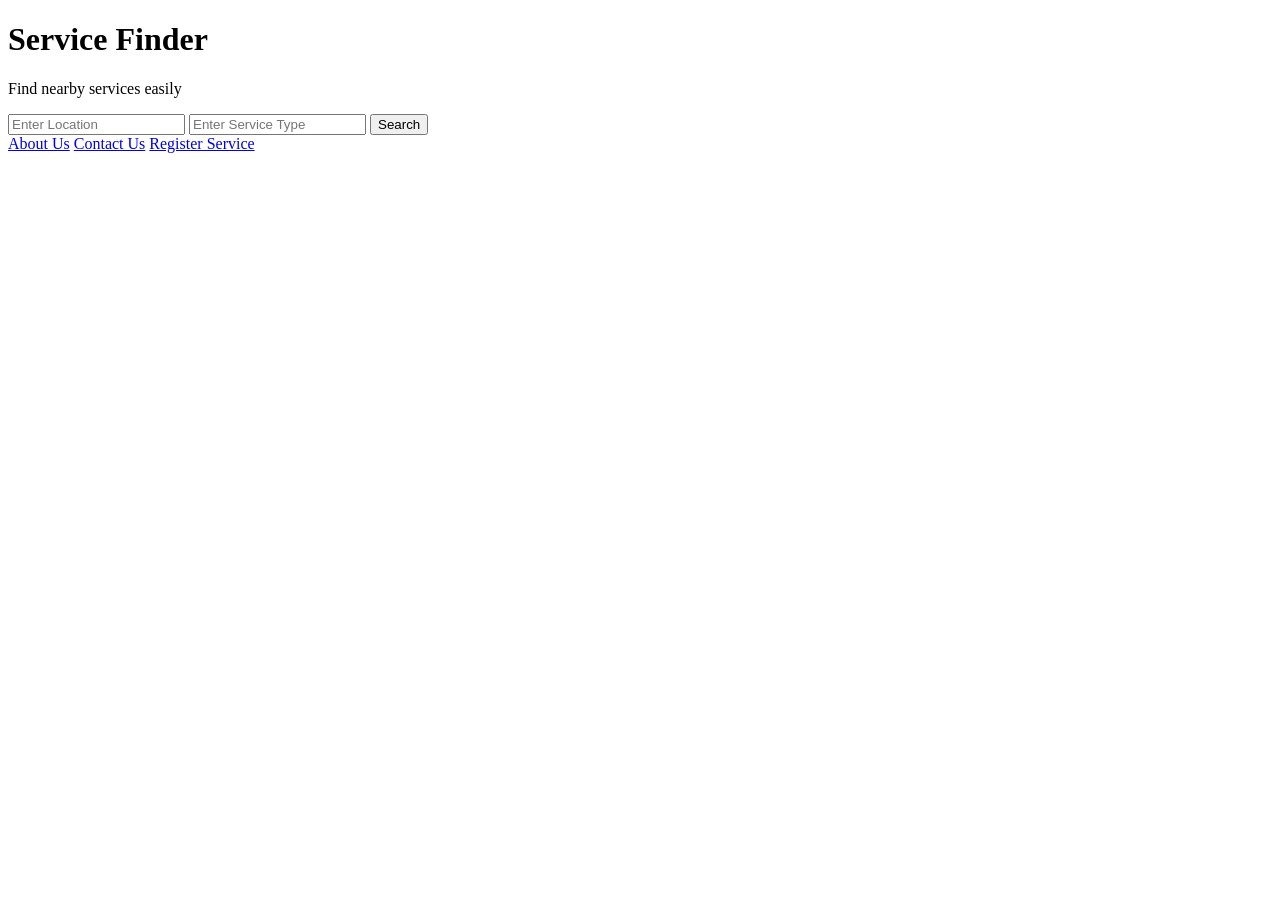
==== templates/01_index.html @ 92a803d2 "Added pages and connected Flask routes" ====
<!DOCTYPE html>
<html>
<head>
    <title>Service Finder</title>
    <link rel="stylesheet" href="{{ url_for('static', filename='css/style.css') }}">
</head>

<body>

    <div class="container">
        <h1>Service Finder</h1>
        <p>Find nearby services easily</p>

        <form>
            <input type="text" placeholder="Enter Location">
            <input type="text" placeholder="Enter Service Type">
            <button type="submit">Search</button>
        </form>
    </div>

    <footer class="footer">
        <a href="/about">About Us</a>
        <a href="/contact">Contact Us</a>
        <a href="/register">Register Service</a>
    </footer>

</body>
</html>
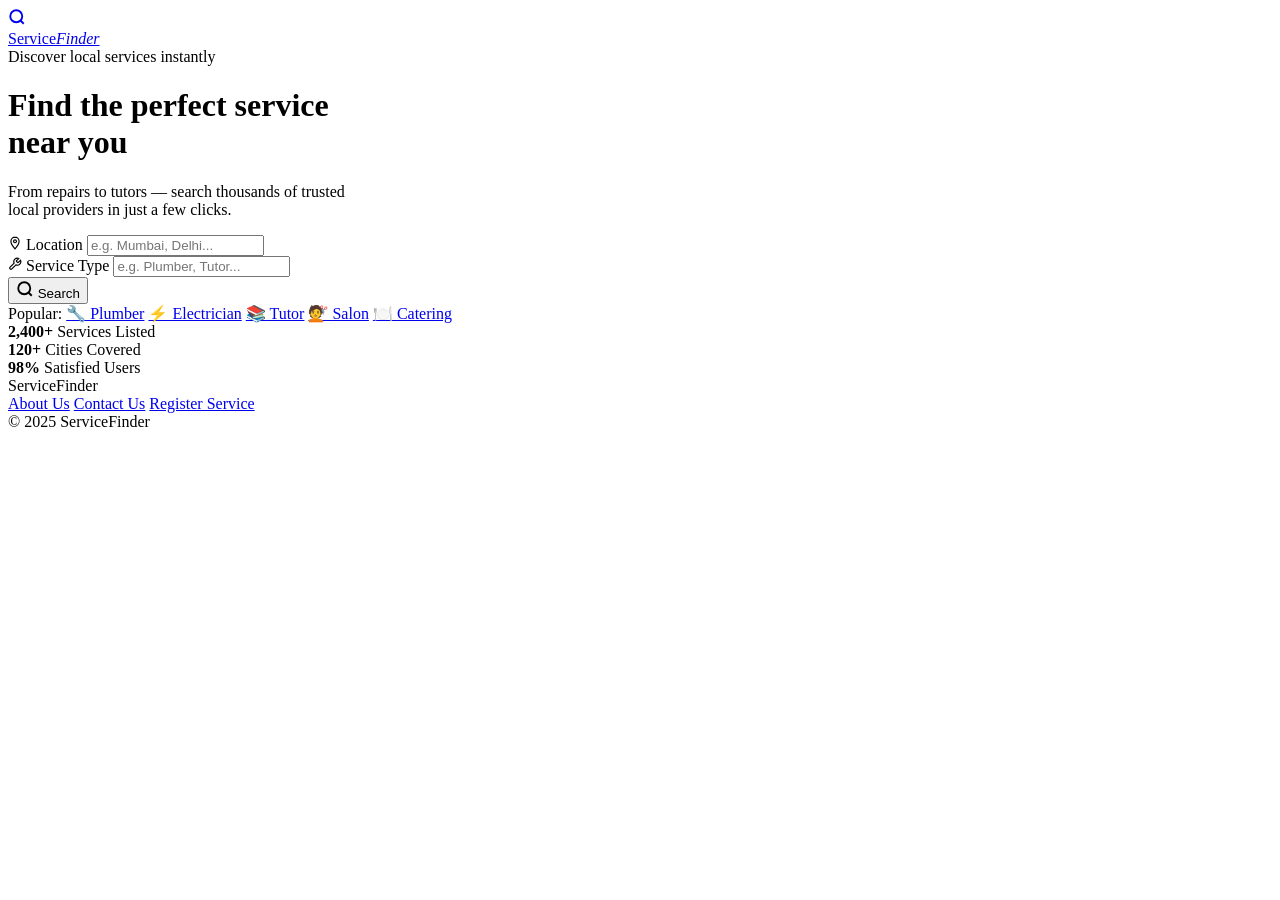
==== commit a66d7b33: "front page updated by rohit" ====
--- a/templates/01_index.html
+++ b/templates/01_index.html
@@ -1,27 +1,130 @@
 <!DOCTYPE html>
-<html>
+<html lang="en">
 <head>
+    <meta charset="UTF-8">
+    <meta name="viewport" content="width=device-width, initial-scale=1.0">
     <title>Service Finder</title>
-    <link rel="stylesheet" href="{{ url_for('static', filename='css/style.css') }}">
+    <link href="https://fonts.googleapis.com/css2?family=Fraunces:wght@700;900&family=Plus+Jakarta+Sans:wght@400;500;600&display=swap" rel="stylesheet">
+   <link rel="stylesheet" href="{{ url_for('static', filename='css/style.css') }}">
 </head>
-
 <body>
 
-    <div class="container">
-        <h1>Service Finder</h1>
-        <p>Find nearby services easily</p>
+    <!-- BACKGROUND BLOBS -->
+    <div class="blob blob-1"></div>
+    <div class="blob blob-2"></div>
+    <div class="blob blob-3"></div>
 
-        <form>
-            <input type="text" placeholder="Enter Location">
-            <input type="text" placeholder="Enter Service Type">
-            <button type="submit">Search</button>
-        </form>
-    </div>
+    <!-- HEADER: logo only, no nav links -->
+    <header>
+        <a href="/" class="logo">
+            <div class="logo-mark">
+                <svg width="18" height="18" fill="none" stroke="currentColor" stroke-width="2.5" viewBox="0 0 24 24">
+                    <circle cx="11" cy="11" r="8"/>
+                    <path d="m21 21-4.35-4.35"/>
+                </svg>
+            </div>
+            <span>Service<em>Finder</em></span>
+        </a>
+    </header>
 
+    <!-- HERO SECTION -->
+    <main>
+        <div class="hero">
+
+            <div class="badge">
+                <span class="badge-dot"></span>
+                Discover local services instantly
+            </div>
+
+            <h1>Find the <span class="highlight">perfect service</span><br>near you</h1>
+
+            <p class="tagline">
+                From repairs to tutors — search thousands of trusted<br>
+                local providers in just a few clicks.
+            </p>
+
+            <!-- SEARCH CARD -->
+            <div class="search-card">
+                <form action="/search" method="GET">
+                    <div class="search-fields">
+
+                        <div class="field-group">
+                            <label for="location">
+                                <svg width="14" height="14" fill="none" stroke="currentColor" stroke-width="2" viewBox="0 0 24 24">
+                                    <path d="M12 2C8.13 2 5 5.13 5 9c0 5.25 7 13 7 13s7-7.75 7-13c0-3.87-3.13-7-7-7z"/>
+                                    <circle cx="12" cy="9" r="2.5"/>
+                                </svg>
+                                Location
+                            </label>
+                            <input type="text" id="location" name="location" placeholder="e.g. Mumbai, Delhi..." required>
+                        </div>
+
+                        <div class="divider-line"></div>
+
+                        <div class="field-group">
+                            <label for="service">
+                                <svg width="14" height="14" fill="none" stroke="currentColor" stroke-width="2" viewBox="0 0 24 24">
+                                    <path d="M14.7 6.3a1 1 0 000 1.4l1.6 1.6a1 1 0 001.4 0l3.77-3.77a6 6 0 01-7.94 7.94l-6.91 6.91a2.12 2.12 0 01-3-3l6.91-6.91a6 6 0 017.94-7.94l-3.76 3.76z"/>
+                                </svg>
+                                Service Type
+                            </label>
+                            <input type="text" id="service" name="service" placeholder="e.g. Plumber, Tutor..." required>
+                        </div>
+
+                        <button type="submit" class="search-btn">
+                            <svg width="18" height="18" fill="none" stroke="currentColor" stroke-width="2.5" viewBox="0 0 24 24">
+                                <circle cx="11" cy="11" r="8"/>
+                                <path d="m21 21-4.35-4.35"/>
+                            </svg>
+                            Search
+                        </button>
+
+                    </div>
+                </form>
+
+                <!-- QUICK TAGS -->
+                <div class="quick-tags">
+                    <span class="qt-label">Popular:</span>
+                    <a href="/search?service=Plumber" class="tag">🔧 Plumber</a>
+                    <a href="/search?service=Electrician" class="tag">⚡ Electrician</a>
+                    <a href="/search?service=Tutor" class="tag">📚 Tutor</a>
+                    <a href="/search?service=Salon" class="tag">💇 Salon</a>
+                    <a href="/search?service=Catering" class="tag">🍽️ Catering</a>
+                </div>
+            </div>
+
+            <!-- STATS ROW -->
+            <div class="stats">
+                <div class="stat">
+                    <strong>2,400+</strong>
+                    <span>Services Listed</span>
+                </div>
+                <div class="stat-sep"></div>
+                <div class="stat">
+                    <strong>120+</strong>
+                    <span>Cities Covered</span>
+                </div>
+                <div class="stat-sep"></div>
+                <div class="stat">
+                    <strong>98%</strong>
+                    <span>Satisfied Users</span>
+                </div>
+            </div>
+
+        </div>
+    </main>
+
+    <!-- FOOTER -->
     <footer class="footer">
-        <a href="/about">About Us</a>
-        <a href="/contact">Contact Us</a>
-        <a href="/register">Register Service</a>
+        <div class="footer-inner">
+            <span class="footer-brand">ServiceFinder</span>
+            <div class="footer-links">
+                <a href="/about">About Us</a>
+                <a href="/contact">Contact Us</a>
+                <a href="/register">Register Service</a>
+            </div>
+            <span class="footer-copy">&copy; 2025 ServiceFinder</span>
+        </div>
     </footer>
 
 </body>
